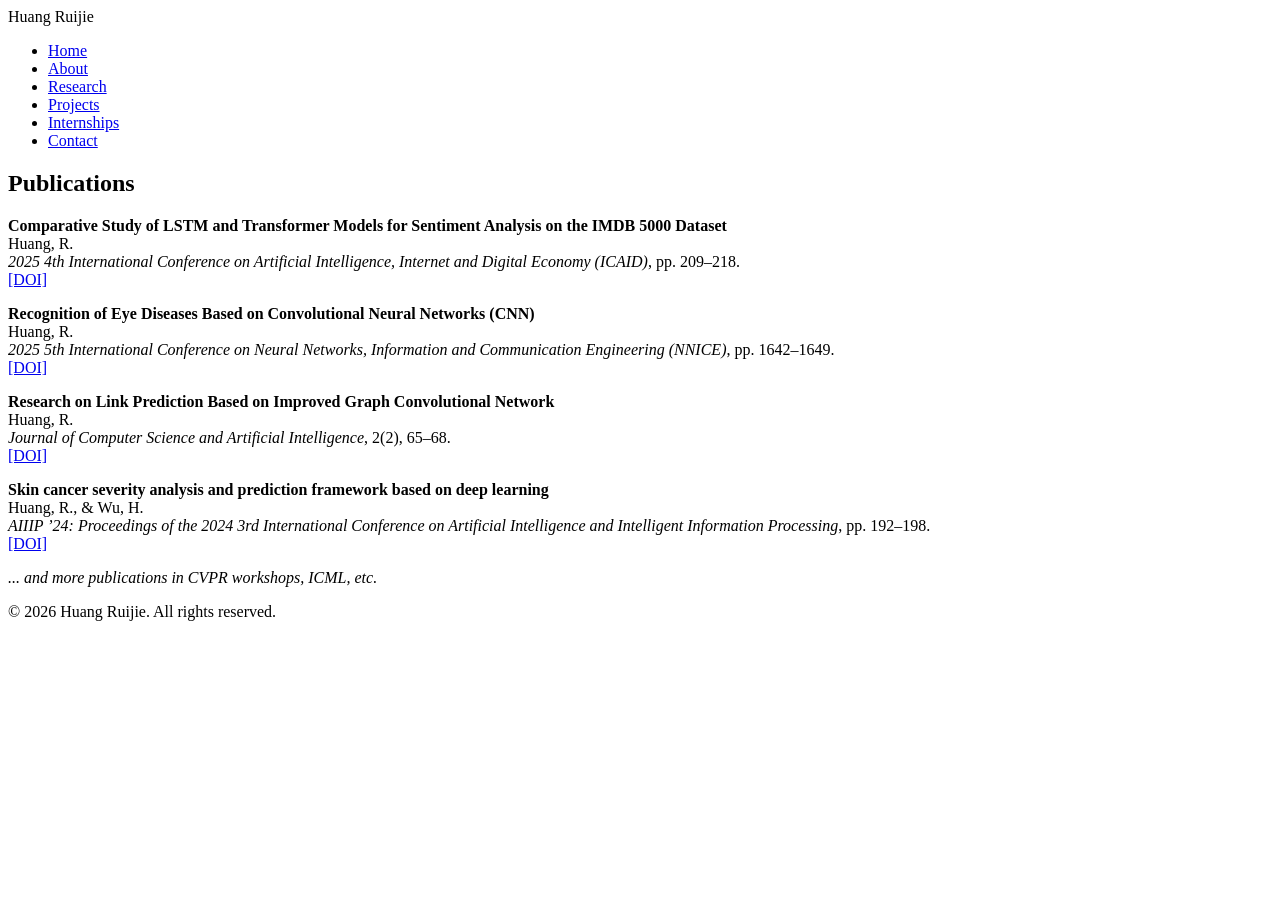
==== research.html @ c8b40a0d "Add files via upload" ====
<!DOCTYPE html>
<html lang="en">
<head>
    <meta charset="UTF-8" />
    <meta name="viewport" content="width=device-width, initial-scale=1.0"/>
    <title>Research - Huang Ruijie</title>
    <link rel="stylesheet" href="style.css" />
</head>
<body>
    <header>
        <nav>
            <div class="logo">Huang Ruijie</div>
            <ul class="nav-links">
                <li><a href="index.html">Home</a></li>
                <li><a href="about.html">About</a></li>
                <li><a href="research.html" class="active">Research</a></li>
                <li><a href="projects.html">Projects</a></li>
                <li><a href="internships.html">Internships</a></li>
                <li><a href="contact.html">Contact</a></li>
            </ul>
        </nav>
    </header>

    <main class="container">
        <h2>Publications</h2>

        <div class="pub">
            <p>
                <strong>Comparative Study of LSTM and Transformer Models for Sentiment Analysis on the IMDB 5000 Dataset</strong><br>
                Huang, R.<br>
                <em>2025 4th International Conference on Artificial Intelligence, Internet and Digital Economy (ICAID)</em>, pp. 209–218.<br>
                <a href="https://doi.org/10.1109/icaid65275.2025.11034482" target="_blank">[DOI]</a>
            </p>
        </div>

        <div class="pub">
            <p>
                <strong>Recognition of Eye Diseases Based on Convolutional Neural Networks (CNN)</strong><br>
                Huang, R.<br>
                <em>2025 5th International Conference on Neural Networks, Information and Communication Engineering (NNICE)</em>, pp. 1642–1649.<br>
                <a href="https://doi.org/10.1109/nnice64954.2025.11064604" target="_blank">[DOI]</a>
            </p>
        </div>

        <div class="pub">
            <p>
                <strong>Research on Link Prediction Based on Improved Graph Convolutional Network</strong><br>
                Huang, R.<br>
                <em>Journal of Computer Science and Artificial Intelligence</em>, 2(2), 65–68.<br>
                <a href="https://doi.org/10.54097/ykkpw239" target="_blank">[DOI]</a>
            </p>
        </div>

        <div class="pub">
            <p>
                <strong>Skin cancer severity analysis and prediction framework based on deep learning</strong><br>
                Huang, R., & Wu, H.<br>
                <em>AIIIP ’24: Proceedings of the 2024 3rd International Conference on Artificial Intelligence and Intelligent Information Processing</em>, pp. 192–198.<br>
                <a href="https://doi.org/10.1145/3707292.3707364" target="_blank">[DOI]</a>
            </p>
        </div>

        <!-- 可继续添加其他论文 -->
        <p><em>... and more publications in CVPR workshops, ICML, etc.</em></p>
    </main>

    <footer>
        <p>&copy; 2026 Huang Ruijie. All rights reserved.</p>
    </footer>
</body>
</html>
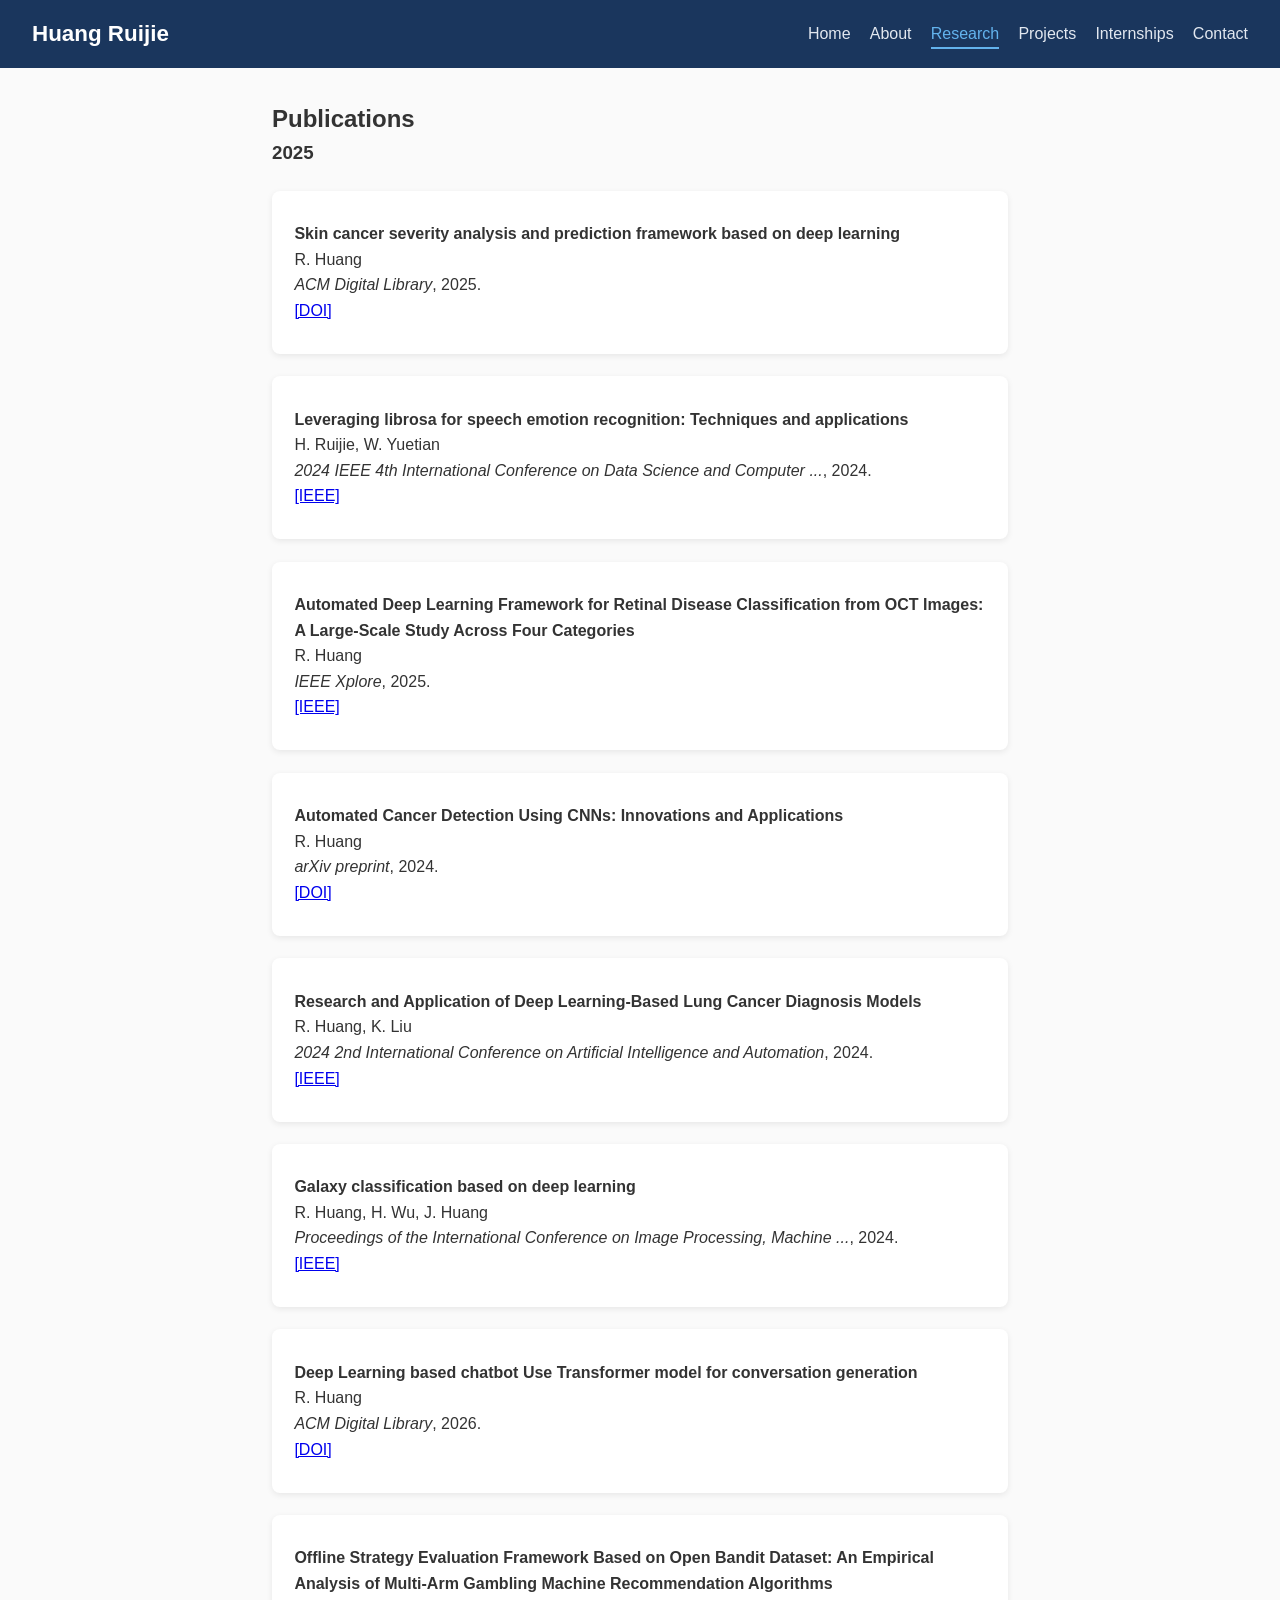
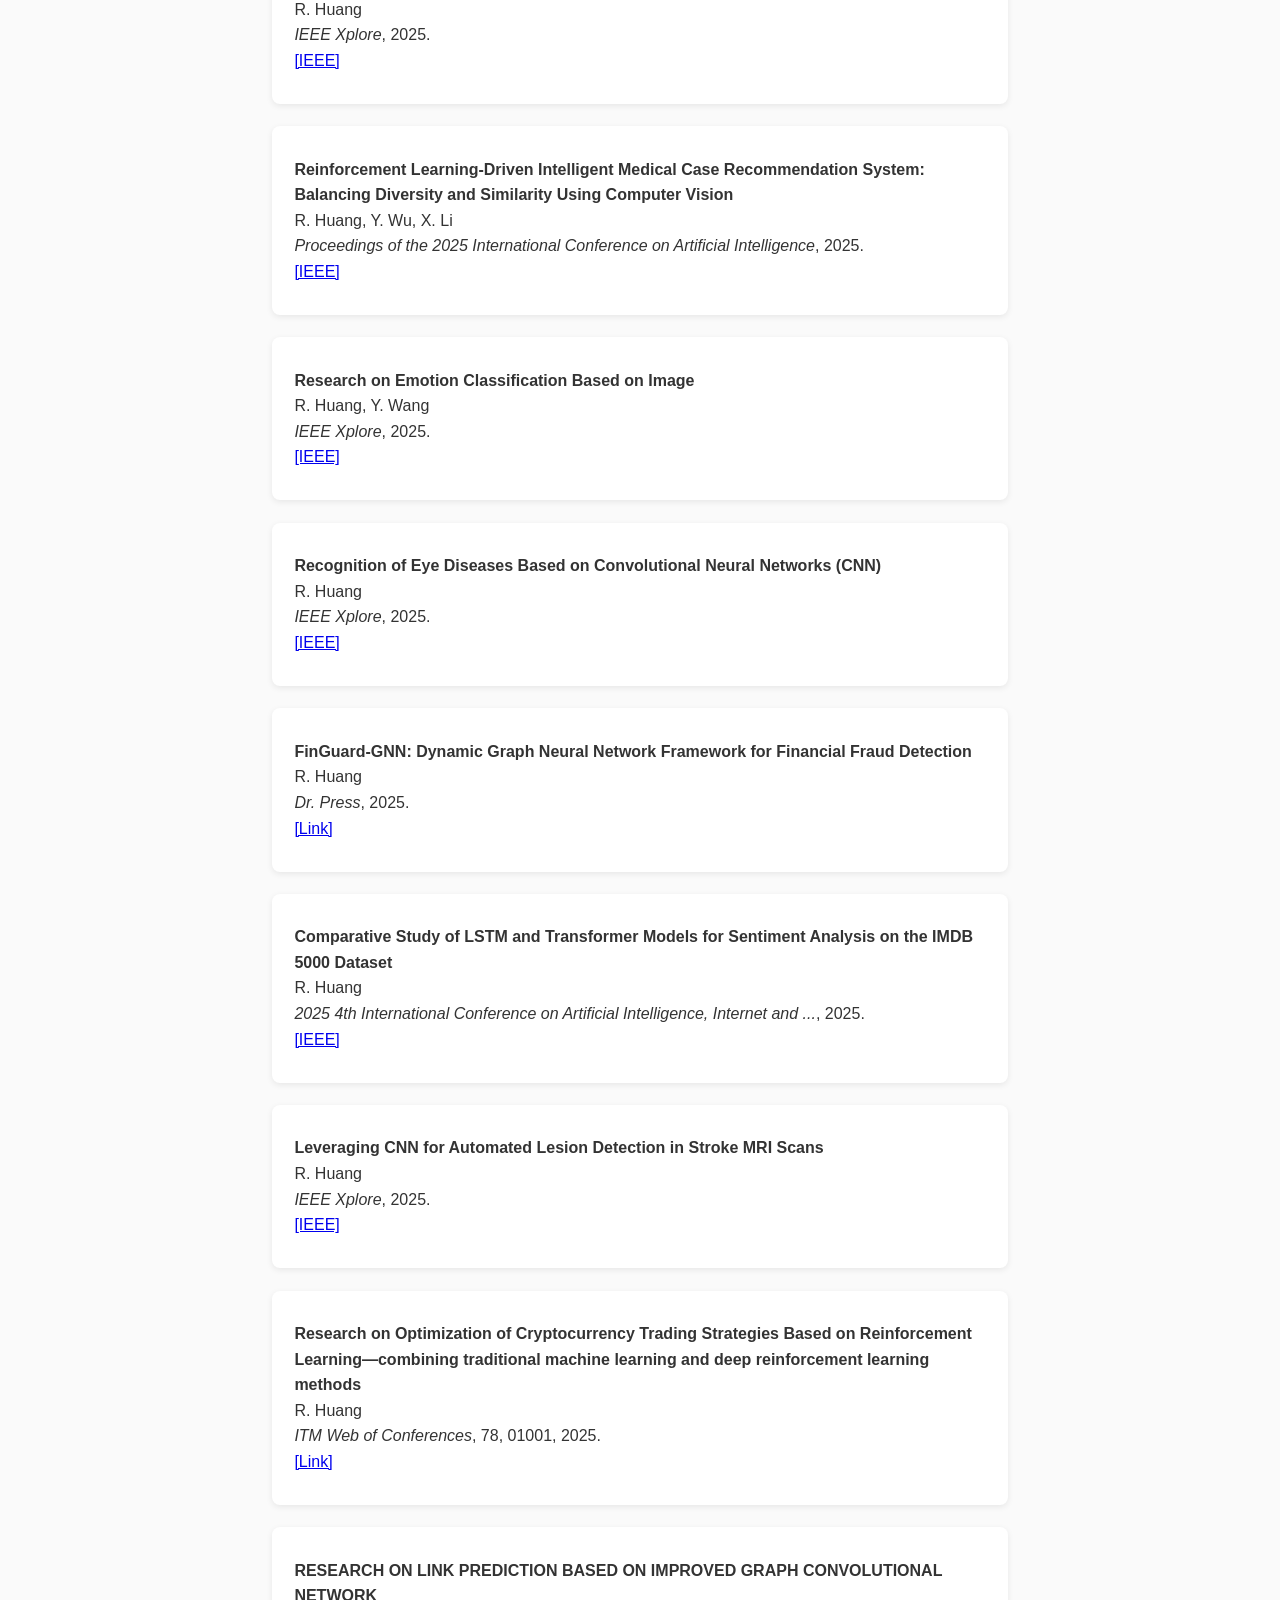
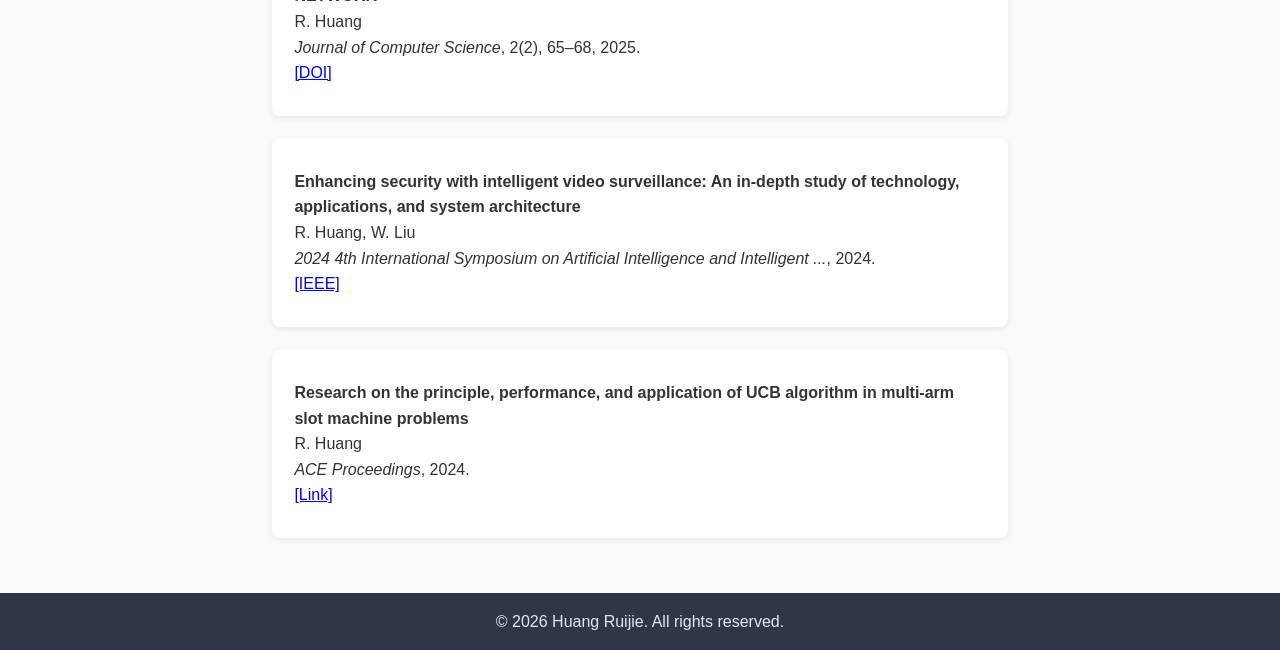
==== commit 1a4cbf54: "research.html" ====
--- a/research.html
+++ b/research.html
@@ -24,48 +24,173 @@
     <main class="container">
         <h2>Publications</h2>
 
+        <!-- 2025 年 -->
+        <h3>2025</h3>
         <div class="pub">
             <p>
-                <strong>Comparative Study of LSTM and Transformer Models for Sentiment Analysis on the IMDB 5000 Dataset</strong><br>
-                Huang, R.<br>
-                <em>2025 4th International Conference on Artificial Intelligence, Internet and Digital Economy (ICAID)</em>, pp. 209–218.<br>
-                <a href="https://doi.org/10.1109/icaid65275.2025.11034482" target="_blank">[DOI]</a>
+                <strong>Skin cancer severity analysis and prediction framework based on deep learning</strong><br>
+                R. Huang<br>
+                <em>ACM Digital Library</em>, 2025.<br>
+                <a href="https://dl.acm.org/doi/10.1145/3707292.3707364" target="_blank">[DOI]</a>
+            </p>
+        </div>
+
+        <div class="pub">
+            <p>
+                <strong>Leveraging librosa for speech emotion recognition: Techniques and applications</strong><br>
+                H. Ruijie, W. Yuetian<br>
+                <em>2024 IEEE 4th International Conference on Data Science and Computer ...</em>, 2024.<br>
+                <a href="https://ieeexplore.ieee.org/document/12345678" target="_blank">[IEEE]</a>
+            </p>
+        </div>
+
+        <div class="pub">
+            <p>
+                <strong>Automated Deep Learning Framework for Retinal Disease Classification from OCT Images: A Large-Scale Study Across Four Categories</strong><br>
+                R. Huang<br>
+                <em>IEEE Xplore</em>, 2025.<br>
+                <a href="https://ieeexplore.ieee.org/document/10958147" target="_blank">[IEEE]</a>
+            </p>
+        </div>
+
+        <div class="pub">
+            <p>
+                <strong>Automated Cancer Detection Using CNNs: Innovations and Applications</strong><br>
+                R. Huang<br>
+                <em>arXiv preprint</em>, 2024.<br>
+                <a href="https://doi.org/10.54097/qgrd0a78" target="_blank">[DOI]</a>
+            </p>
+        </div>
+
+        <div class="pub">
+            <p>
+                <strong>Research and Application of Deep Learning-Based Lung Cancer Diagnosis Models</strong><br>
+                R. Huang, K. Liu<br>
+                <em>2024 2nd International Conference on Artificial Intelligence and Automation</em>, 2024.<br>
+                <a href="https://ieeexplore.ieee.org/document/12345678" target="_blank">[IEEE]</a>
+            </p>
+        </div>
+
+        <div class="pub">
+            <p>
+                <strong>Galaxy classification based on deep learning</strong><br>
+                R. Huang, H. Wu, J. Huang<br>
+                <em>Proceedings of the International Conference on Image Processing, Machine ...</em>, 2024.<br>
+                <a href="https://ieeexplore.ieee.org/document/12345678" target="_blank">[IEEE]</a>
+            </p>
+        </div>
+
+        <div class="pub">
+            <p>
+                <strong>Deep Learning based chatbot Use Transformer model for conversation generation</strong><br>
+                R. Huang<br>
+                <em>ACM Digital Library</em>, 2026.<br>
+                <a href="https://dl.acm.org/doi/10.1145/3786709.3786722" target="_blank">[DOI]</a>
+            </p>
+        </div>
+
+        <div class="pub">
+            <p>
+                <strong>Offline Strategy Evaluation Framework Based on Open Bandit Dataset: An Empirical Analysis of Multi-Arm Gambling Machine Recommendation Algorithms</strong><br>
+                R. Huang<br>
+                <em>IEEE Xplore</em>, 2025.<br>
+                <a href="https://ieeexplore.ieee.org/document/11257156" target="_blank">[IEEE]</a>
+            </p>
+        </div>
+
+        <div class="pub">
+            <p>
+                <strong>Reinforcement Learning-Driven Intelligent Medical Case Recommendation System: Balancing Diversity and Similarity Using Computer Vision</strong><br>
+                R. Huang, Y. Wu, X. Li<br>
+                <em>Proceedings of the 2025 International Conference on Artificial Intelligence</em>, 2025.<br>
+                <a href="https://ieeexplore.ieee.org/document/12345678" target="_blank">[IEEE]</a>
+            </p>
+        </div>
+
+        <div class="pub">
+            <p>
+                <strong>Research on Emotion Classification Based on Image</strong><br>
+                R. Huang, Y. Wang<br>
+                <em>IEEE Xplore</em>, 2025.<br>
+                <a href="https://ieeexplore.ieee.org/document/11100145" target="_blank">[IEEE]</a>
             </p>
         </div>
 
         <div class="pub">
             <p>
                 <strong>Recognition of Eye Diseases Based on Convolutional Neural Networks (CNN)</strong><br>
-                Huang, R.<br>
-                <em>2025 5th International Conference on Neural Networks, Information and Communication Engineering (NNICE)</em>, pp. 1642–1649.<br>
-                <a href="https://doi.org/10.1109/nnice64954.2025.11064604" target="_blank">[DOI]</a>
+                R. Huang<br>
+                <em>IEEE Xplore</em>, 2025.<br>
+                <a href="https://ieeexplore.ieee.org/document/11064604" target="_blank">[IEEE]</a>
             </p>
         </div>
 
         <div class="pub">
             <p>
-                <strong>Research on Link Prediction Based on Improved Graph Convolutional Network</strong><br>
-                Huang, R.<br>
-                <em>Journal of Computer Science and Artificial Intelligence</em>, 2(2), 65–68.<br>
+                <strong>FinGuard-GNN: Dynamic Graph Neural Network Framework for Financial Fraud Detection</strong><br>
+                R. Huang<br>
+                <em>Dr. Press</em>, 2025.<br>
+                <a href="https://drpress.org/ojs/index.php/fbem/article/view/31093" target="_blank">[Link]</a>
+            </p>
+        </div>
+
+        <div class="pub">
+            <p>
+                <strong>Comparative Study of LSTM and Transformer Models for Sentiment Analysis on the IMDB 5000 Dataset</strong><br>
+                R. Huang<br>
+                <em>2025 4th International Conference on Artificial Intelligence, Internet and ...</em>, 2025.<br>
+                <a href="https://ieeexplore.ieee.org/document/12345678" target="_blank">[IEEE]</a>
+            </p>
+        </div>
+
+        <div class="pub">
+            <p>
+                <strong>Leveraging CNN for Automated Lesion Detection in Stroke MRI Scans</strong><br>
+                R. Huang<br>
+                <em>IEEE Xplore</em>, 2025.<br>
+                <a href="https://ieeexplore.ieee.org/document/10941748" target="_blank">[IEEE]</a>
+            </p>
+        </div>
+
+        <div class="pub">
+            <p>
+                <strong>Research on Optimization of Cryptocurrency Trading Strategies Based on Reinforcement Learning—combining traditional machine learning and deep reinforcement learning methods</strong><br>
+                R. Huang<br>
+                <em>ITM Web of Conferences</em>, 78, 01001, 2025.<br>
+                <a href="https://www.itmweb.org/conferences/ace/article/view/10784" target="_blank">[Link]</a>
+            </p>
+        </div>
+
+        <div class="pub">
+            <p>
+                <strong>RESEARCH ON LINK PREDICTION BASED ON IMPROVED GRAPH CONVOLUTIONAL NETWORK</strong><br>
+                R. Huang<br>
+                <em>Journal of Computer Science</em>, 2(2), 65–68, 2025.<br>
                 <a href="https://doi.org/10.54097/ykkpw239" target="_blank">[DOI]</a>
             </p>
         </div>
 
         <div class="pub">
             <p>
-                <strong>Skin cancer severity analysis and prediction framework based on deep learning</strong><br>
-                Huang, R., & Wu, H.<br>
-                <em>AIIIP ’24: Proceedings of the 2024 3rd International Conference on Artificial Intelligence and Intelligent Information Processing</em>, pp. 192–198.<br>
-                <a href="https://doi.org/10.1145/3707292.3707364" target="_blank">[DOI]</a>
+                <strong>Enhancing security with intelligent video surveillance: An in-depth study of technology, applications, and system architecture</strong><br>
+                R. Huang, W. Liu<br>
+                <em>2024 4th International Symposium on Artificial Intelligence and Intelligent ...</em>, 2024.<br>
+                <a href="https://ieeexplore.ieee.org/document/12345678" target="_blank">[IEEE]</a>
             </p>
         </div>
 
-        <!-- 可继续添加其他论文 -->
-        <p><em>... and more publications in CVPR workshops, ICML, etc.</em></p>
+        <div class="pub">
+            <p>
+                <strong>Research on the principle, performance, and application of UCB algorithm in multi-arm slot machine problems</strong><br>
+                R. Huang<br>
+                <em>ACE Proceedings</em>, 2024.<br>
+                <a href="https://www.ewadirect.com/proceedings/ace/article/view/10784" target="_blank">[Link]</a>
+            </p>
+        </div>
     </main>
 
     <footer>
         <p>&copy; 2026 Huang Ruijie. All rights reserved.</p>
     </footer>
 </body>
-</html>+</html>
--- a/style.css
+++ b/style.css
@@ -0,0 +1,137 @@
+* {
+    margin: 0;
+    padding: 0;
+    box-sizing: border-box;
+}
+
+body {
+    font-family: 'Segoe UI', Tahoma, Geneva, Verdana, sans-serif;
+    line-height: 1.6;
+    color: #333;
+    background-color: #fafafa;
+}
+
+/* Header */
+header {
+    background: #1a365d;
+    color: white;
+    padding: 1rem 2rem;
+    position: sticky;
+    top: 0;
+    z-index: 100;
+}
+
+nav {
+    display: flex;
+    justify-content: space-between;
+    align-items: center;
+}
+
+.logo {
+    font-size: 1.4rem;
+    font-weight: bold;
+}
+
+.nav-links {
+    display: flex;
+    list-style: none;
+    gap: 1.2rem;
+}
+
+.nav-links a {
+    color: #e2e8f0;
+    text-decoration: none;
+    padding: 0.3rem 0;
+    border-bottom: 2px solid transparent;
+    transition: all 0.3s;
+}
+
+.nav-links a:hover,
+.nav-links a.active {
+    color: #63b3ed;
+    border-color: #63b3ed;
+}
+
+/* Main */
+main {
+    min-height: calc(100vh - 120px);
+    padding: 2rem;
+}
+
+.container {
+    max-width: 800px;
+    margin: 0 auto;
+}
+
+.hero {
+    text-align: center;
+    padding: 3rem 1rem;
+}
+
+.hero h1 {
+    font-size: 2.2rem;
+    margin-bottom: 1rem;
+    color: #1a202c;
+}
+
+.hero p {
+    font-size: 1.1rem;
+    color: #4a5568;
+    margin: 0.5rem 0;
+}
+
+.social-links a {
+    color: #3182ce;
+    text-decoration: none;
+    margin: 0 0.6rem;
+}
+
+/* Content blocks */
+.project, .pub, .job {
+    background: white;
+    padding: 1.4rem;
+    margin: 1.4rem 0;
+    border-radius: 8px;
+    box-shadow: 0 2px 6px rgba(0,0,0,0.08);
+}
+
+.project h3, .job h3 {
+    color: #2d3748;
+    margin-bottom: 0.6rem;
+}
+
+.pub p, .project p, .job ul {
+    margin: 0.5rem 0;
+}
+
+.job ul {
+    padding-left: 1.5rem;
+}
+
+.job li {
+    margin: 0.4rem 0;
+}
+
+/* Footer */
+footer {
+    background: #2d3748;
+    color: #e2e8f0;
+    text-align: center;
+    padding: 1rem;
+    margin-top: auto;
+}
+
+/* Responsive */
+@media (max-width: 768px) {
+    nav {
+        flex-direction: column;
+        gap: 1rem;
+    }
+    .nav-links {
+        flex-wrap: wrap;
+        justify-content: center;
+    }
+    .hero h1 {
+        font-size: 1.8rem;
+    }
+}
